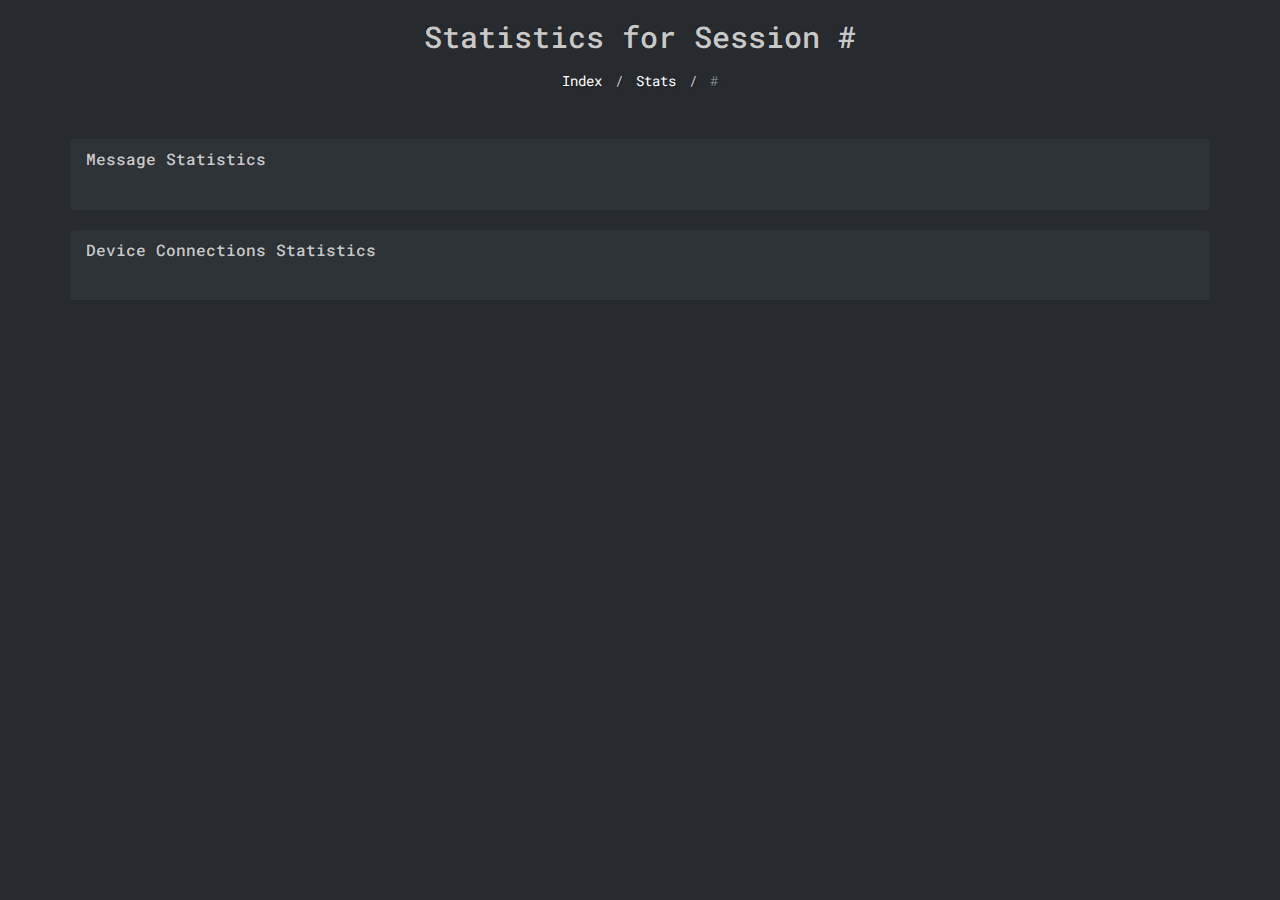
==== Project 2 - Final/report/WebReport/stats/index.html @ 92ff5a1e "many minor changes in WebReport" ====
<!DOCTYPE html>
<html lang="en" dir="ltr">
<head>
  <meta charset="utf-8">
  <link rel="shortcut icon" type="image/ico" href="../favicon.ico"/>
  <title>Interactivity Timeline | Report | Project 2 - Final | HY3604</title>
  <!-- jQuery -->
  <script src="../vendor/jquery/3.4.1/jquery.slim.min.js"></script>
  <!-- Bootstrap v3.7 -->
  <link rel="stylesheet" href="../vendor/twitter-bootstrap/3.3.7/css/bootstrap.min.css">
  <script src="../vendor/twitter-bootstrap/3.3.7/js/bootstrap.min.js"></script>
  <!-- Font-Awesome Font v4.7 -->
  <link rel="stylesheet" href="../vendor/font-awesome/4.7.0/css/font-awesome.min.css">
  <!-- Font -->
  <link href="https://fonts.googleapis.com/css?family=Roboto+Mono:400,400i,700,700i&display=swap&subset=greek" rel="stylesheet">
  <!-- Bootbox -->
  <script src="../vendor/bootbox.js/5.3.2/bootbox.min.js"></script>
  <!-- Handlebars -->
  <script src="../vendor/handlebars/4.3.1/handlebars.js"></script>
  <!-- Timeline stylesheet & scripts -->
  <link rel="stylesheet" href="stats.css">
  <script src="stats.js"></script>
  <style media="screen">
    body, .body, h1, h2, h3, h4, h5, h6, .h1, .h2, .h3, .h4, .h5, .h6 {
      font-family: 'Roboto Mono', monospace;
    }
    .text-capitalize {
      text-transform: capitalize;
    }
  </style>
</head>
  <body style="overflow-x:hidden">
    <div class="row">
      <h2 class="text-center">Statistics for Session #<span class="sessionIndex"></span></h2>
      <nav aria-label="breadcrumb">
        <ol class="breadcrumb" style="background:none;border:none;text-align:center">
          <li class="breadcrumb-item"><a href="../">Index</a></li>
          <li class="breadcrumb-item"><a href="../index.html#stats">Stats</a></li>
          <li class="breadcrumb-item active" aria-current="page">#<span class="sessionIndex"></li>
        </ol>
      </nav>
    </div>

    <br>

    <div class="container">

      <!-- Message Statistics -->
      <div class="panel panel-dark">
        <div class="panel-heading">
          <h3 class="panel-title">Message Statistics</h3>
        </div>
        <div class="panel-body">
          <div id="messageStats"></div>
        </div>
      </div>

      <!-- Device Statistics -->
      <div class="panel panel-dark">
        <div class="panel-heading">
          <h3 class="panel-title">Device Connections Statistics</h3>
        </div>
        <div class="panel-body">
          <div id="deviceStats"></div>
        </div>
      </div>

    </div>

  </body>
</html>
---- Project 2 - Final/report/WebReport/stats/stats.css ----
.timeline{
  margin-top:20px;
  position:relative;

}

.timeline:before{
  position:absolute;
  content:'';
  width:4px;
  height:calc(100% + 50px);
background: rgb(138,145,150);
background: -moz-linear-gradient(left, rgba(138,145,150,1) 0%, rgba(122,130,136,1) 60%, rgba(98,105,109,1) 100%);
background: -webkit-linear-gradient(left, rgba(138,145,150,1) 0%,rgba(122,130,136,1) 60%,rgba(98,105,109,1) 100%);
background: linear-gradient(to right, rgba(138,145,150,1) 0%,rgba(122,130,136,1) 60%,rgba(98,105,109,1) 100%);
filter: progid:DXImageTransform.Microsoft.gradient( startColorstr='#8a9196', endColorstr='#62696d',GradientType=1 );
  left:14px;
  top:5px;
  border-radius:4px;
}

.timeline-month{
  position:relative;
  padding:4px 15px 4px 35px;
  background-color:#444950;
  display:inline-block;
  width:auto;
  border-radius:40px;
  border:1px solid #17191B;
  border-right-color:black;
  margin-bottom:30px;
}

.timeline-date span:last-child {
  left: calc(100% - 10px);
}

.timeline-date span {
  position:absolute;
  top:-1px;
  z-index:-1;
  white-space:nowrap;
  display:inline-block;
  background-color: #145063;
  padding: 2px 10px 2px 20px;
  border-top-right-radius: 40px;
  border-bottom-right-radius: 40px;
  border: 1px solid #002733;
  box-sizing:border-box;
}

.timeline-month span{
  position:absolute;
  top:-1px;
  left:calc(100% - 10px);
  z-index:-1;
  white-space:nowrap;
  display:inline-block;
  background-color:#111;
  padding:4px 10px 4px 20px;
  border-top-right-radius:40px;
  border-bottom-right-radius:40px;
  border:1px solid black;
  box-sizing:border-box;
}

.timeline-month:before{
  position:absolute;
  content:'';
  width:20px;
  height:20px;
background: rgb(138,145,150);
background: -moz-linear-gradient(top, rgba(138,145,150,1) 0%, rgba(122,130,136,1) 60%, rgba(112,120,125,1) 100%);
background: -webkit-linear-gradient(top, rgba(138,145,150,1) 0%,rgba(122,130,136,1) 60%,rgba(112,120,125,1) 100%);
background: linear-gradient(to bottom, rgba(138,145,150,1) 0%,rgba(122,130,136,1) 60%,rgba(112,120,125,1) 100%);
filter: progid:DXImageTransform.Microsoft.gradient( startColorstr='#8a9196', endColorstr='#70787d',GradientType=0 );
  border-radius:100%;
  border:1px solid #17191B;
  left:5px;
}

.timeline-section{
  padding-left:35px;
  display:block;
  position:relative;
  margin-bottom:30px;
}

.timeline-date{
  margin-bottom:15px;
  padding:2px 15px;
  background:linear-gradient(#74cae3, #5bc0de 60%, #4ab9db);
  position:relative;
  display:inline-block;
  border-radius:20px;
  border:1px solid #17191B;
  color:#fff;
text-shadow:1px 1px 1px rgba(0,0,0,0.3);
}
.timeline-section:before{
  content:'';
  position:absolute;
  width:30px;
  height:1px;
  background-color:#444950;
  top:12px;
  left:20px;
}

.timeline-section:after{
  content:'';
  position:absolute;
  width:10px;
  height:10px;
  background:linear-gradient(to bottom, rgba(138,145,150,1) 0%,rgba(122,130,136,1) 60%,rgba(112,120,125,1) 100%);
  top:7px;
  left:11px;
  border:1px solid #17191B;
  border-radius:100%;
}

.timeline-section .col-sm-4{
  margin-bottom:15px;
}

.timeline-box{
  position:relative;

 background-color:#444950;
  border-radius:15px;
  border-top-left-radius:0px;
  border-bottom-right-radius:0px;
  border:1px solid #17191B;
  transition:all 0.3s ease;
  overflow:hidden;
}

.box-icon{
  position:absolute;
  right:5px;
  top:0px;
}

.box-title{
  padding:5px 15px;
  border-bottom: 1px solid #17191B;
}

.box-title i{
  margin-right:5px;
}

.box-content{
  padding:5px 15px;
  background-color:#17191B;
}

.box-content strong{
  color:#666;
  font-style:italic;
  margin-right:5px;
}

.box-item{
  margin-bottom:5px;
}

.box-footer{
 padding:5px 15px;
  border-top: 1px solid #17191B;
  background-color:#444950;
  text-align:right;
  font-style:italic;
}

.close {
  color: white;
}

.text-blue {
  color: blue;
}

.timeline-date span.fix {
  left: 245px !important;
  padding-left: 50px;
  border: 1px solid #0e0e0e;
  background-color: #191919;
  color: #afafaf;
}

.announcement-heading {
  font-size: 2.5em;
  font-weight: bold;
}

.announcement-text {
  font-size: 1.1em;
  font-weight: bold;
}
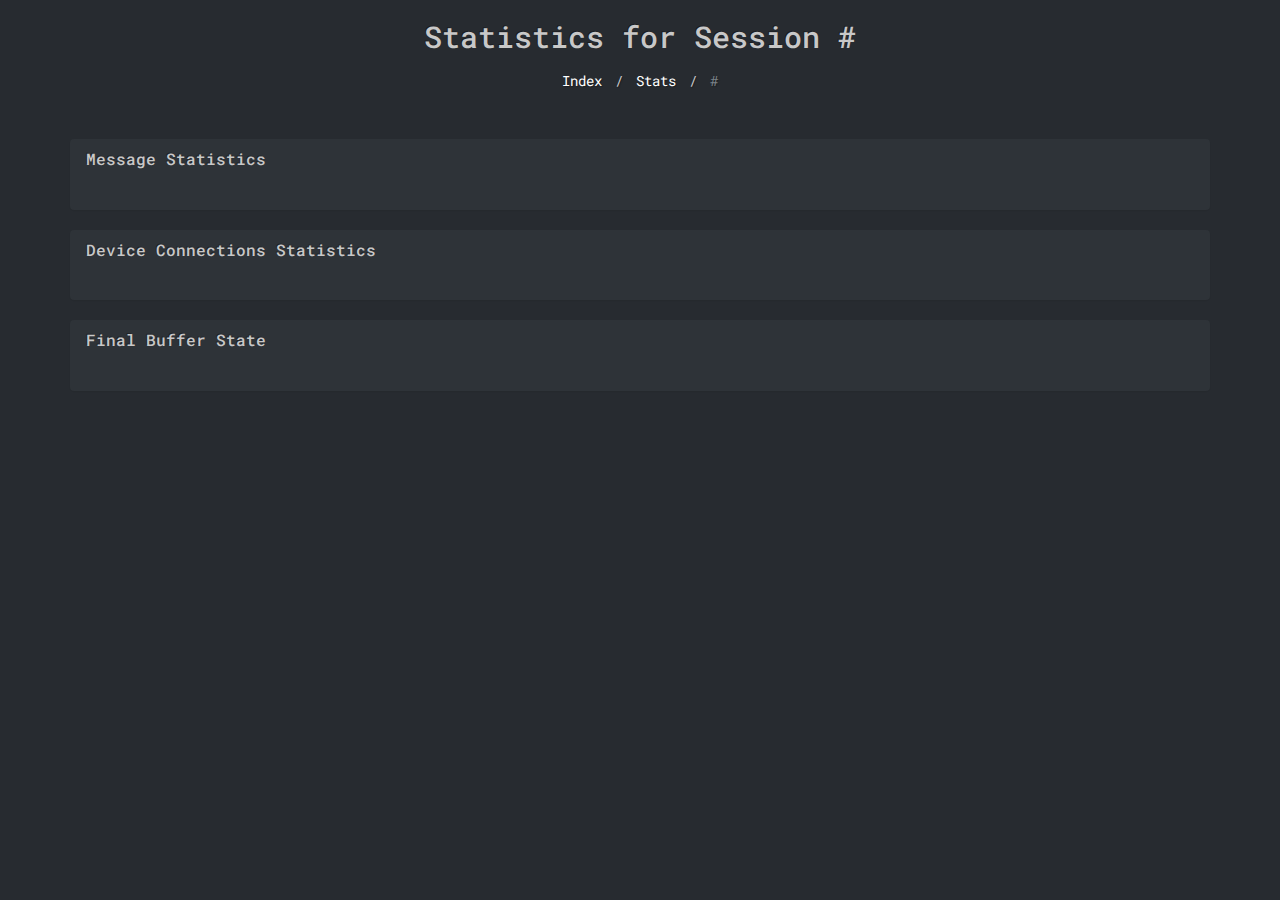
==== commit 2af3d0f8: "MILESTONE 2: First Successful Run!" ====
--- a/Project 2 - Final/report/WebReport/stats/index.html
+++ b/Project 2 - Final/report/WebReport/stats/index.html
@@ -65,6 +65,16 @@
         </div>
       </div>
 
+      <!-- Final Messages Buffer State -->
+      <div class="panel panel-dark">
+        <div class="panel-heading">
+          <h3 class="panel-title">Final Buffer State</h3>
+        </div>
+        <div class="panel-body">
+          <div id="finalBufferState"></div>
+        </div>
+      </div>
+
     </div>
 
   </body>
--- a/Project 2 - Final/report/WebReport/stats/stats.css
+++ b/Project 2 - Final/report/WebReport/stats/stats.css
@@ -199,3 +199,7 @@
   font-size: 1.1em;
   font-weight: bold;
 }
+
+.mb-sm {
+  margin-bottom: 10px;
+}
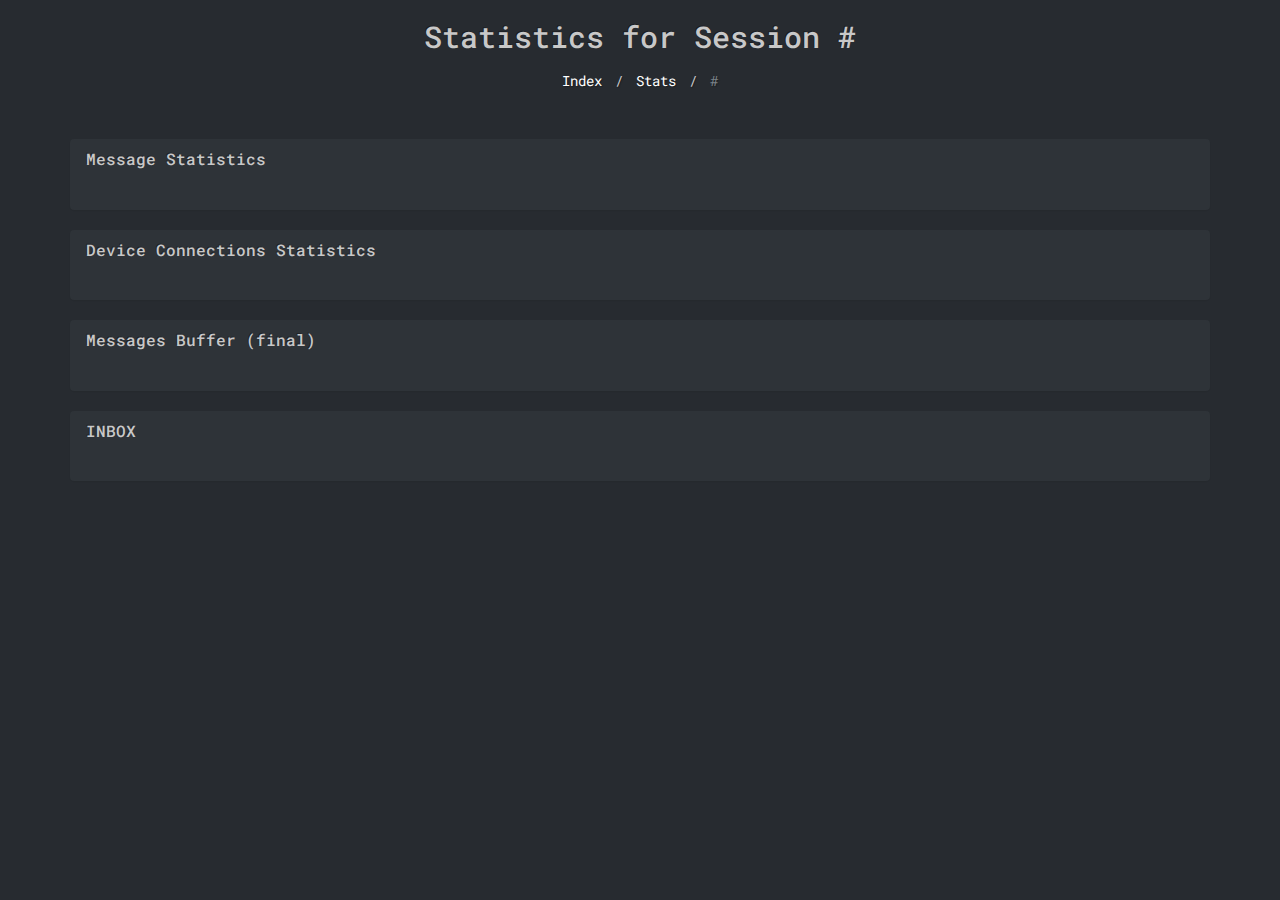
==== commit 3ca535d6: "Merge branch 'master' of gitlab.com:aristotle-course-projects/8th-semester/HY3604" ====
--- a/Project 2 - Final/report/WebReport/stats/index.html
+++ b/Project 2 - Final/report/WebReport/stats/index.html
@@ -68,10 +68,20 @@
       <!-- Final Messages Buffer State -->
       <div class="panel panel-dark">
         <div class="panel-heading">
-          <h3 class="panel-title">Final Buffer State</h3>
+          <h3 class="panel-title">Messages Buffer (final)</h3>
         </div>
         <div class="panel-body">
           <div id="finalBufferState"></div>
+        </div>
+      </div>
+
+      <!-- Final INBOX Buffer State -->
+      <div class="panel panel-dark">
+        <div class="panel-heading">
+          <h3 class="panel-title">INBOX</h3>
+        </div>
+        <div class="panel-body">
+          <div id="finalINBOXState"></div>
         </div>
       </div>
 
--- a/Project 2 - Final/report/WebReport/stats/stats.css
+++ b/Project 2 - Final/report/WebReport/stats/stats.css
@@ -203,3 +203,7 @@
 .mb-sm {
   margin-bottom: 10px;
 }
+
+tfoot {
+  background-color: #3e444c;
+}
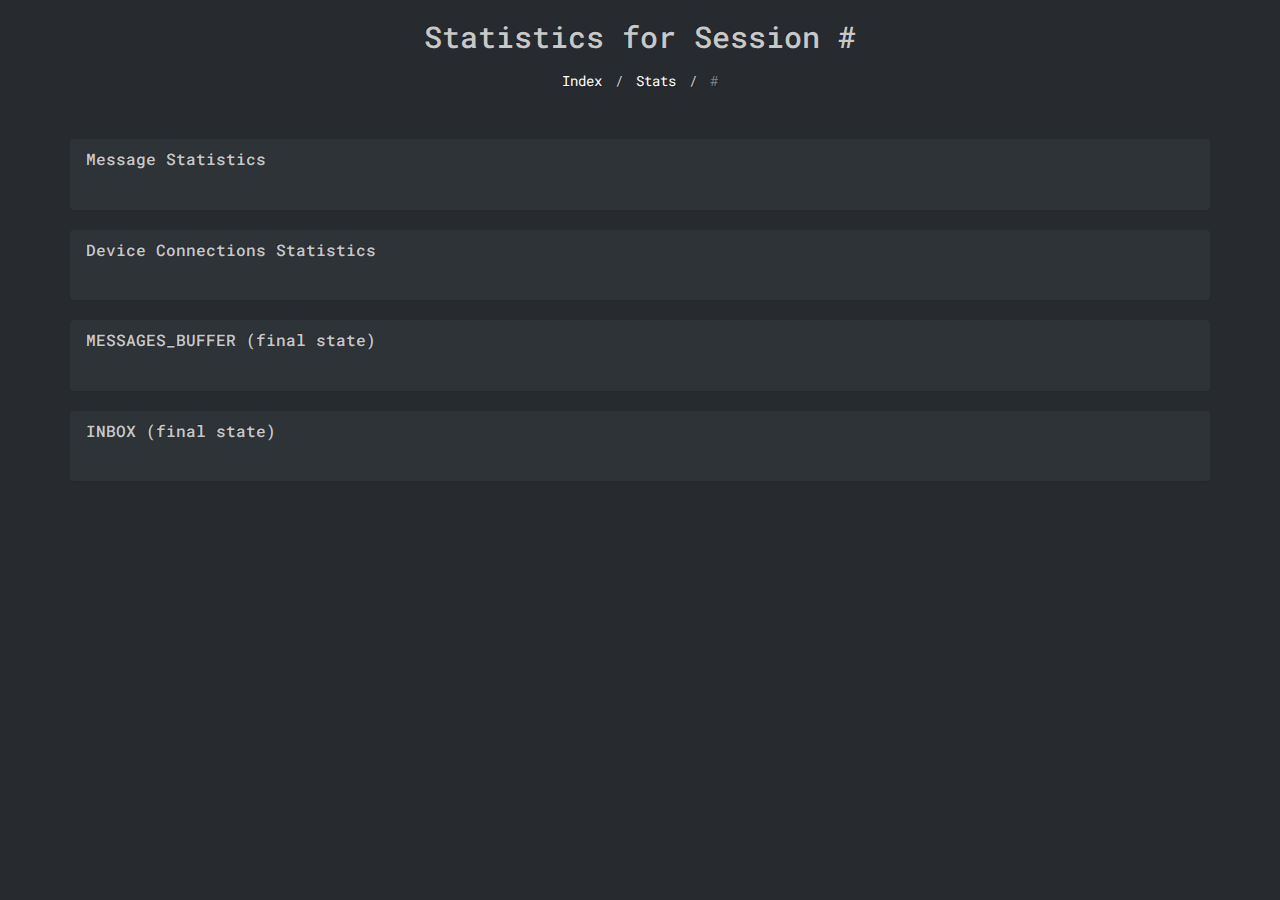
==== commit 79be0d78: "final state of project 2" ====
--- a/Project 2 - Final/report/WebReport/stats/index.html
+++ b/Project 2 - Final/report/WebReport/stats/index.html
@@ -68,7 +68,7 @@
       <!-- Final Messages Buffer State -->
       <div class="panel panel-dark">
         <div class="panel-heading">
-          <h3 class="panel-title">Messages Buffer (final)</h3>
+          <h3 class="panel-title">MESSAGES_BUFFER (final state)</h3>
         </div>
         <div class="panel-body">
           <div id="finalBufferState"></div>
@@ -78,7 +78,7 @@
       <!-- Final INBOX Buffer State -->
       <div class="panel panel-dark">
         <div class="panel-heading">
-          <h3 class="panel-title">INBOX</h3>
+          <h3 class="panel-title">INBOX (final state)</h3>
         </div>
         <div class="panel-body">
           <div id="finalINBOXState"></div>
